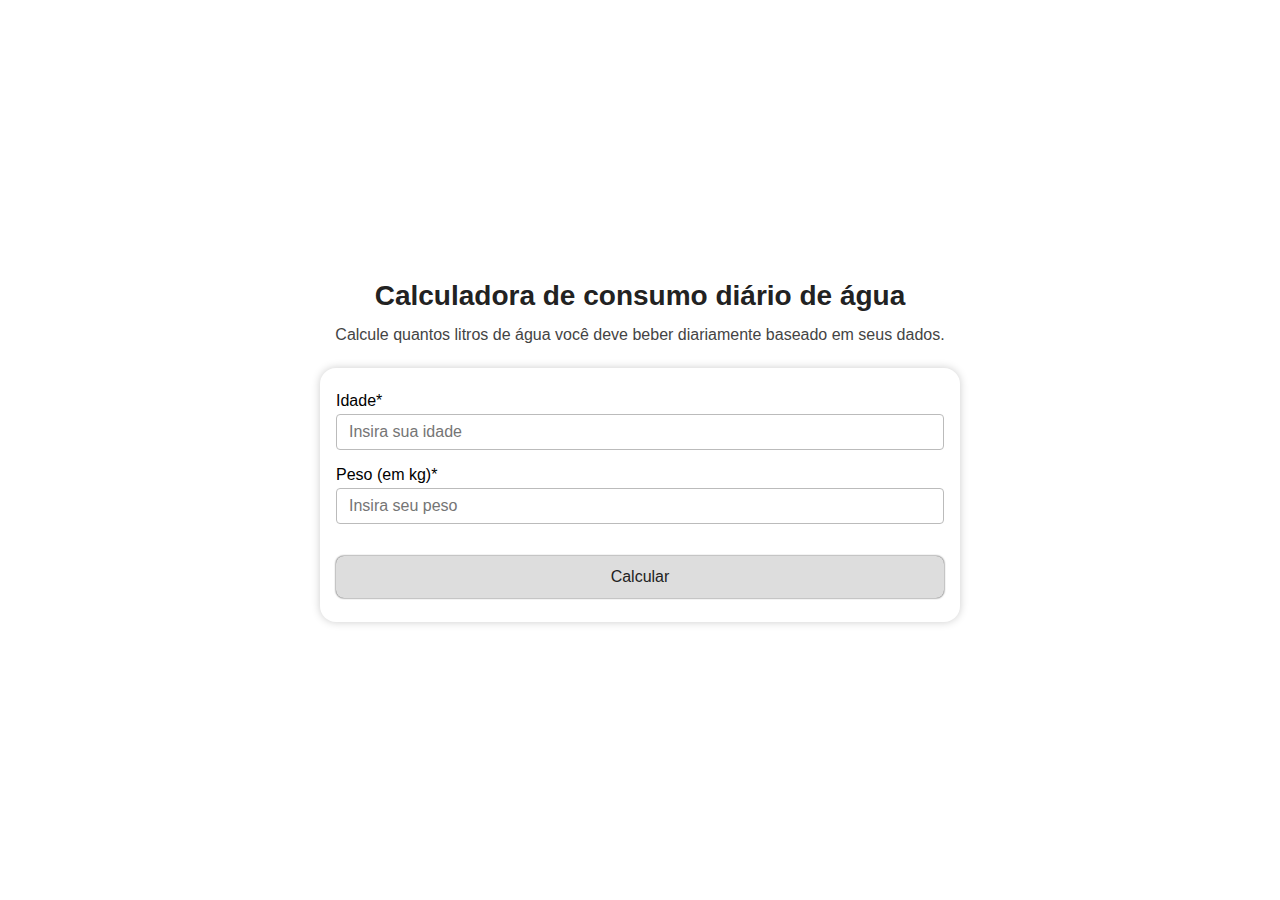
==== index.html @ a7fa22aa "chore: initial commit" ====
<!DOCTYPE html>
<html lang="pt-BR">
<head>
    <meta charset="UTF-8" />
    <meta name="viewport" content="width=device-width, initial-scale=1.0" />
    <link rel="icon" href="./favicon.ico" type="image/x-icon" />
    <link rel="stylesheet" href="./styles.css">
    <title>Quanta água devo beber?</title>
</head>
<body>
    <main>
        <div class="service-description">
            <h1>Calculadora de consumo diário de água</h1>
            <p>Calcule quantos litros de água você deve beber diariamente baseado em seus dados.</p>
        </div>

        <div class="wrapper__personal-info">
            <form class="personal-info">
                <label>
                    Idade*
                    <input required type="number" name="age" placeholder="Insira sua idade" />
                </label>
                <label>
                    Peso (em kg)*
                    <input required type="number" name="weight" placeholder="Insira seu peso" />
                </label>
                <button>
                    Calcular
                </button>
            </form>

            <p class="result"></p>
        </div>
    </main>

    <script src="./script.js"></script>
</body>
</html>
---- styles.css ----
* {
    box-sizing: border-box;
    margin: 0
}

body {
    font-family: Arial, Helvetica, sans-serif;
}

main {
    min-height: 100vh;
    align-items: center;
    justify-content: center;
    gap: 1.5rem;
    padding: 1.5rem;
    text-align: center;
}

div.wrapper__personal-info, form.personal-info, label, div.service-description, main {
    display: flex;
    flex-direction: column;
}

div.wrapper__personal-info {
    width: 100%;
    max-width: 40rem;
    min-width: 10rem;
    box-shadow: 0px 0px 8px #ccc;
    border-radius: 1rem;
    padding: 1.5rem 1rem;
    gap: 1rem;
}

form.personal-info {
    gap: 1rem
}

label {
    text-align: start;
    gap: 0.25rem;
}

input {
    font-size: 1rem;
    background-color: transparent;
    border: 1px solid #bbb;
    border-radius: 4px;
    padding: 0.5rem 0.75rem;
}

button {
    font-size: 1rem;
    color: #222;
    padding: 0.75rem;
    margin-top: 1rem;
    border-radius: 8px;
    border: none;
    box-shadow: 0px 0px 2px #222;
    background-color: #ddd;
}

button:hover {
    filter: brightness(0.95);
    cursor: pointer;
    transition: all 0.2s;
}

p.result {
    display: none;
    font-size: 1.25rem;
    line-height: 1.75rem;
    color: #444;
    text-align: center;
}

div.service-description {
    gap: 0.75rem;
}

div.service-description > h1 {
    font-size: 1.75rem;
    line-height: 2.25rem;
    color: #222;
}

div.service-description > p {
    font-size: 1rem;
    color: #444;
}
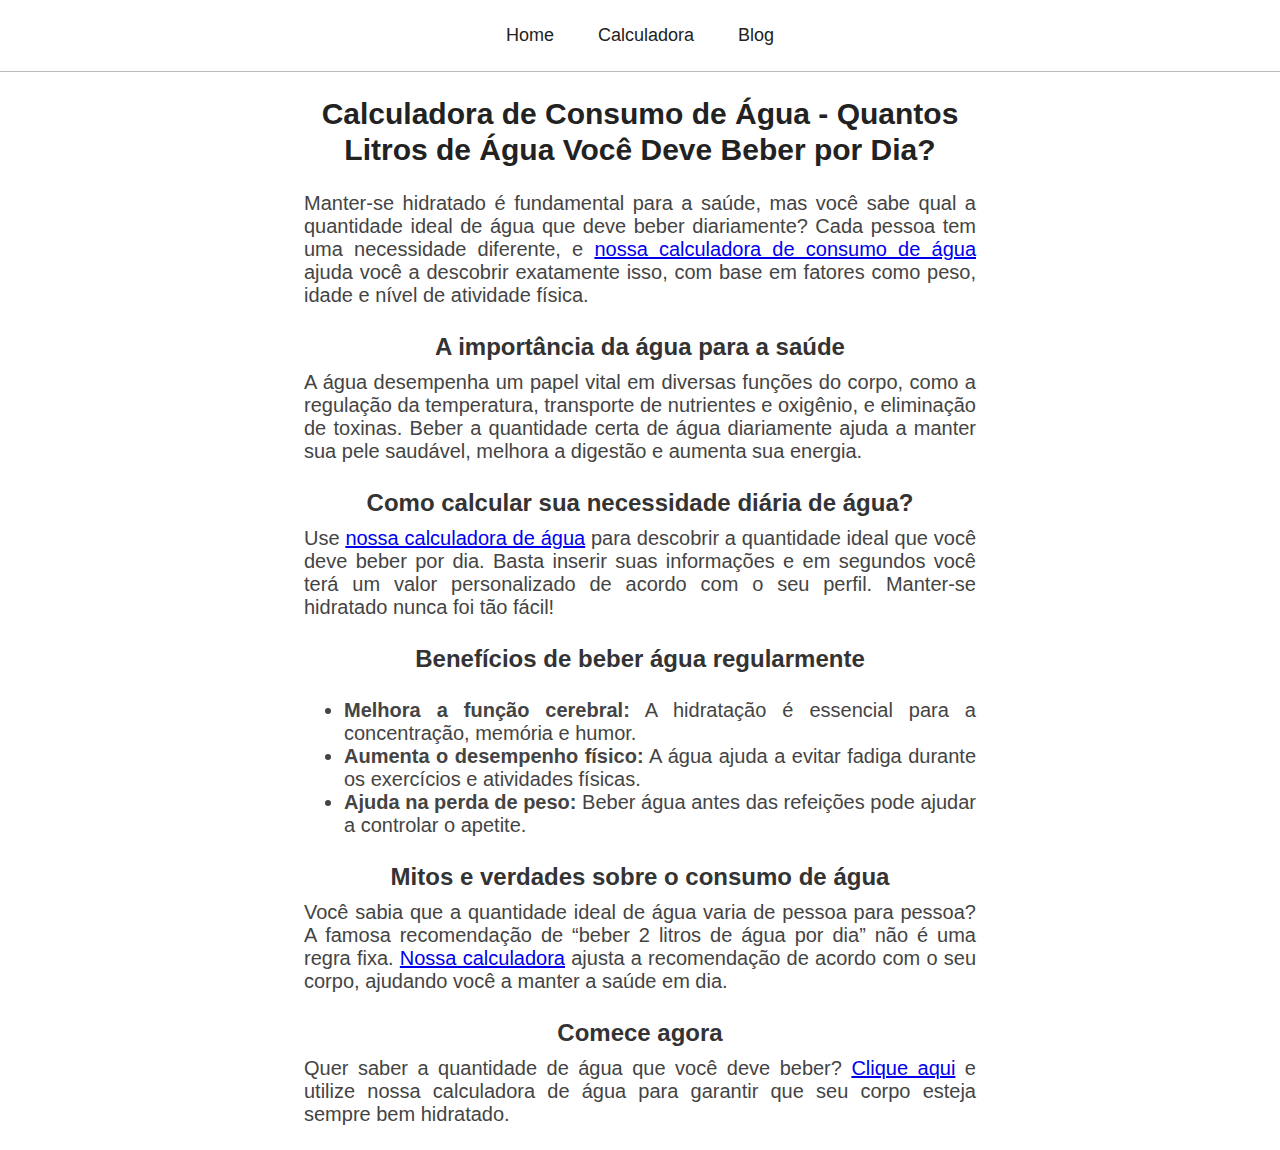
==== commit 305c4864: "feat: add more pages" ====
--- a/index.html
+++ b/index.html
@@ -1,38 +1,109 @@
 <!DOCTYPE html>
 <html lang="pt-BR">
-<head>
-    <meta charset="UTF-8" />
-    <meta name="viewport" content="width=device-width, initial-scale=1.0" />
-    <link rel="icon" href="./favicon.ico" type="image/x-icon" />
-    <link rel="stylesheet" href="./styles.css">
-    <title>Quanta água devo beber?</title>
-</head>
-<body>
-    <main>
-        <div class="service-description">
-            <h1>Calculadora de consumo diário de água</h1>
-            <p>Calcule quantos litros de água você deve beber diariamente baseado em seus dados.</p>
-        </div>
+    <head>
+        <meta charset="UTF-8" />
+        <meta name="viewport" content="width=device-width, initial-scale=1.0" />
+        <meta name="description" content="Descubra a quantidade ideal de água que você deve beber diariamente com nossa calculadora personalizada. Mantenha-se hidratado e saudável seguindo nossas dicas de consumo de água." />
+        <meta name="google-adsense-account" content="ca-pub-2498567177748209">
+        <link rel="icon" href="./favicon.ico" type="image/x-icon" />
+        <link rel="stylesheet" href="./styles.css">
+        <script async src="https://www.googletagmanager.com/gtag/js?id=G-XJ32B60ZQD"></script>
+        <script>
+            window.dataLayer = window.dataLayer || [];
+            function gtag(){dataLayer.push(arguments);}
+            gtag('js', new Date());
+            gtag('config', 'G-XJ32B60ZQD');
+        </script>
+        <title>Quanta água devo beber? | Home</title>
+    </head>
+    <body>
+        <header class="page-header">
+            <nav>
+                <ul>
+                    <li>
+                        <a href="/">
+                            Home
+                        </a>
+                    </li>
+                    <li>
+                        <a href="/calculadora.html">
+                            Calculadora
+                        </a>
+                    </li>
+                    <li>
+                        <a href="/blog.html">
+                            Blog
+                        </a>
+                    </li>
+                </ul>
+            </nav>
+        </header>
 
-        <div class="wrapper__personal-info">
-            <form class="personal-info">
-                <label>
-                    Idade*
-                    <input required type="number" name="age" placeholder="Insira sua idade" />
-                </label>
-                <label>
-                    Peso (em kg)*
-                    <input required type="number" name="weight" placeholder="Insira seu peso" />
-                </label>
-                <button>
-                    Calcular
-                </button>
-            </form>
+        <main>
+            <article>
+               <h1>
+                   Calculadora de Consumo de Água - Quantos Litros de Água Você Deve Beber por Dia?
+               </h1>
 
-            <p class="result"></p>
-        </div>
-    </main>
+               <p>
+                   Manter-se hidratado é fundamental para a saúde, mas você sabe qual a quantidade ideal de água que deve beber diariamente? Cada pessoa tem uma necessidade diferente, e <a href="/calculadora.html">nossa calculadora de consumo de água</a> ajuda você a descobrir exatamente isso, com base em fatores como peso, idade e nível de atividade física.
+               </p>
 
-    <script src="./script.js"></script>
-</body>
-</html>+               <div>
+                    <h2>
+                        A importância da água para a saúde
+                    </h2>
+                    <p>
+                        A água desempenha um papel vital em diversas funções do corpo, como a regulação da temperatura, transporte de nutrientes e oxigênio, e eliminação de toxinas. Beber a quantidade certa de água diariamente ajuda a manter sua pele saudável, melhora a digestão e aumenta sua energia.
+                    </p>
+               </div>
+
+               <div>
+                    <h2>
+                        Como calcular sua necessidade diária de água?
+                    </h2>
+                    <p>
+                        Use <a href="/calculadora.html">nossa calculadora de água</a> para descobrir a quantidade ideal que você deve beber por dia. Basta inserir suas informações e em segundos você terá um valor personalizado de acordo com o seu perfil. Manter-se hidratado nunca foi tão fácil!
+                    </p>
+                </div>
+
+                <div>
+                    <h2>
+                        Benefícios de beber água regularmente
+                    </h2>
+                </div>
+                <div>
+                    <ul>
+                        <li>
+                            <strong>Melhora a função cerebral:</strong> A hidratação é essencial para a concentração, memória e humor.
+                        </li>
+                        <li>
+                            <strong>Aumenta o desempenho físico:</strong> A água ajuda a evitar fadiga durante os exercícios e atividades físicas.
+                        </li>
+                        <li>
+                            <strong>Ajuda na perda de peso:</strong> Beber água antes das refeições pode ajudar a controlar o apetite.
+                        </li>
+                    </ul>
+                </div>
+
+                <div>
+                    <h2>
+                        Mitos e verdades sobre o consumo de água
+                    </h2>
+                    <p>
+                        Você sabia que a quantidade ideal de água varia de pessoa para pessoa? A famosa recomendação de “beber 2 litros de água por dia” não é uma regra fixa. <a href="/calculadora.html">Nossa calculadora</a> ajusta a recomendação de acordo com o seu corpo, ajudando você a manter a saúde em dia.
+                    </p>
+                </div>
+
+                <div>
+                    <h2>
+                        Comece agora
+                    </h2>
+                    <p>
+                        Quer saber a quantidade de água que você deve beber? <a href="/calculadora.html">Clique aqui</a> e utilize nossa calculadora de água para garantir que seu corpo esteja sempre bem hidratado.
+                    </p>
+                </div>
+            </article>
+        </main>
+    </body>
+</html>
--- a/styles.css
+++ b/styles.css
@@ -7,8 +7,42 @@
     font-family: Arial, Helvetica, sans-serif;
 }
 
+header.page-header {
+    width: 100%;
+    height: 4.5rem;
+    padding: 0 1.5rem;
+    border-bottom: 1px solid #bbb;
+}
+
+header.page-header > nav {
+    height: 100%;
+    display: flex;
+    justify-content: center;
+}
+
+header.page-header > nav > ul {
+    display: flex;
+    align-items: center;
+    list-style: none;
+    gap: 2.75rem;
+    padding: 0;
+}
+
+header.page-header > nav > ul > li > a {
+    color: #222;
+    font-size: 1.125rem;
+    text-decoration: none;
+}
+header.page-header > nav > ul > li > a:hover {
+    text-decoration: underline;
+}
+
 main {
-    min-height: 100vh;
+    min-height: calc(100vh - 4.5rem);
+    max-width: 45rem;
+    margin: 0 auto;
+    display: flex;
+    flex-direction: column;
     align-items: center;
     justify-content: center;
     gap: 1.5rem;
@@ -84,6 +118,89 @@
 }
 
 div.service-description > p {
+    font-size: 1.25rem;
+    color: #444;
+}
+
+article {
+    display: flex;
+    flex-direction: column;
+    gap: 1.5rem;
+}
+
+article div {
+    display: flex;
+    flex-direction: column;
+    gap: 0.5rem;
+}
+
+article h1 {
+    font-size: 1.875rem;
+    line-height: 2.25rem;
+    color: #222;
+}
+
+article h2 {
+    font-size: 1.5rem;
+    line-height: 2rem;
+    color: #333;
+}
+
+article p, article li {
+    font-size: 1.25rem;
+    color: #444;
+    text-align: justify;
+}
+
+ul.blog-posts {
+    min-height: calc(100vh - 7.5rem);
+    display: flex;
+    flex-wrap: wrap;
+    justify-content: center;
+    gap: 2rem;
+    padding: 0;
+    margin: 0;
+}
+
+ul.blog-posts > li.blog-post-card {
+    max-width: 20rem;
+    overflow: hidden;
+}
+
+ul.blog-posts > li.blog-post-card > img {
+    object-fit: cover;
+}
+
+ul.blog-posts > li.blog-post-card > a {
+    display: flex;
+    flex-direction: column;
+    align-items: flex-start;
+    gap: 0.75rem;
+    text-decoration: none;
+}
+
+ul.blog-posts > li.blog-post-card > a:hover > div > span {
+    text-decoration: underline;
+}
+
+
+ul.blog-posts > li.blog-post-card > a > div {
+    width: 100%;
+    text-align: justify;
+    display: flex;
+    flex-direction: column;
+    gap: 0.25rem;
+}
+
+
+ul.blog-posts > li.blog-post-card > a > div > span {
+    text-align: start;
+    font-size: 1.25rem;
+    font-weight: 600;
+    color: #333;
+}
+
+ul.blog-posts > li.blog-post-card > a > div > p {
     font-size: 1rem;
-    color: #444;
-}+    color: #555;
+}
